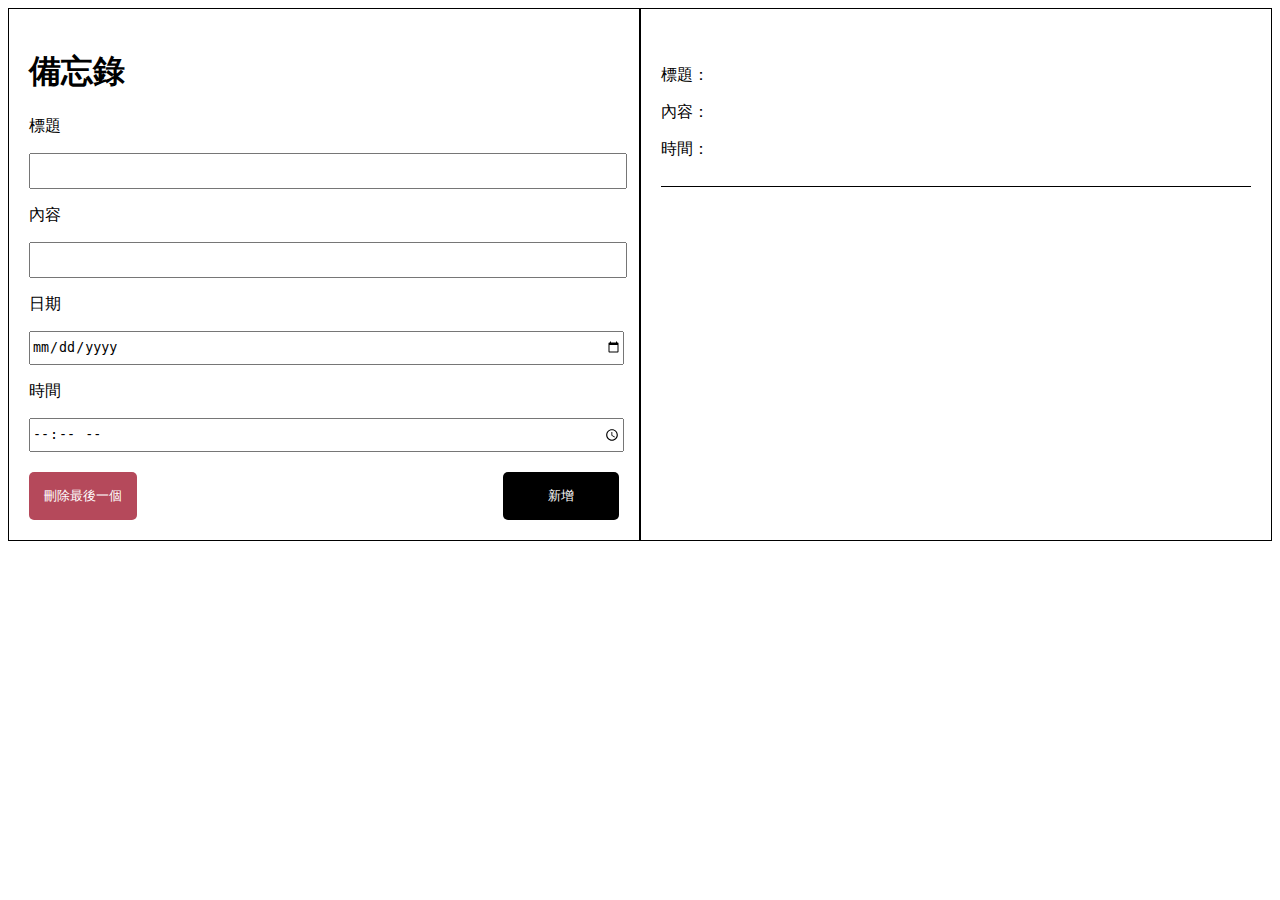
==== practice-memo-app/index.html @ 416747a8 "practice for a memo app" ====
<!DOCTYPE html>
<html lang="en">
<head>
  <meta charset="UTF-8">
  <meta name="viewport" content="width=device-width, initial-scale=1.0">
  <link rel="stylesheet" href="style.css">
  <title>Document</title>
</head>
<body>
  <div class="all">
    <div class="app">
      <h1>備忘錄</h1>
      <p>標題</p>
      <input type="text" id="title"/>
      <p>內容</p>
      <input type="text" id="content" />
      <p>日期</p>
      <input type="date" id="date"/>
      <p>時間</p>
      <input type="time" id="time"/>

    <div class="all">
      <button class="remove" id="deletedBtn">刪除最後一個</button>
      <button class="add" id="addedBtn">新增</button>
    </div>

    </div>
    <div class="memo">
      <div class="list" id="list">
        <div class="item">
          <div>
            <p>標題：</p>
            <p>內容：</p>
            <p>時間：</p>
          </div>
        </div>
      </div>
    </div>
  </div>
  <script src="script.js"></script>
</body>
</html>
---- practice-memo-app/style.css ----
.all {
  width: 100%;
  display: flex;
  justify-content: space-between;
}
.app {
  width: 50%;
  padding: 20px;
  border: 1px solid #000;
  box-sizing: border-box;
}

.memo {
  width: 50%;
  padding: 20px;
  border: 1px solid #000;
  box-sizing: border-box;
}

input {
  width: 100%;
  height: 30px;
}

.add {
  margin-top: 20px;
  background-color: #000;
  color: #fff;
  border: 0;
  border-radius: 5px;
  box-sizing: border-box;
  padding: 15px 45px;
}

.list {
  padding-top: 20px;
}

.item {
  width: 100%;
  border-bottom: 1px solid #000;
  margin-bottom: 10px;
  padding-bottom: 10px;
  display: flex;
  justify-content: space-between;
  align-items: center;
}

.remove {
  background-color: #b5495b;
  margin-top: 20px;
  color: #fff;
  border: 0;
  border-radius: 5px;
  box-sizing: border-box;
  /* width: 100%; */
  padding: 15px;
}
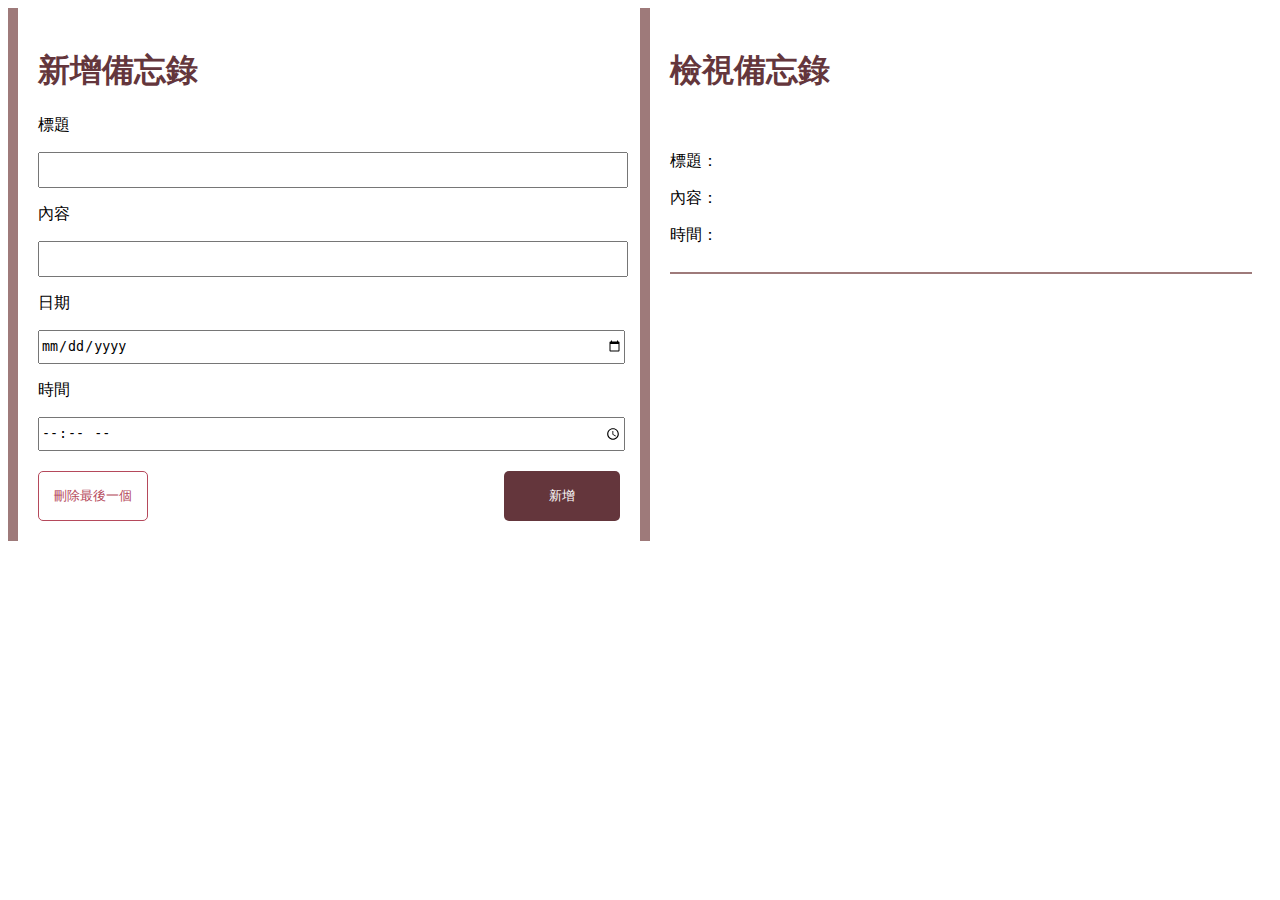
==== commit 2d5e42b7: "modify the style of memo app" ====
--- a/practice-memo-app/index.html
+++ b/practice-memo-app/index.html
@@ -9,7 +9,7 @@
 <body>
   <div class="all">
     <div class="app">
-      <h1>備忘錄</h1>
+      <h1>新增備忘錄</h1>
       <p>標題</p>
       <input type="text" id="title"/>
       <p>內容</p>
@@ -26,6 +26,7 @@
 
     </div>
     <div class="memo">
+      <h1>檢視備忘錄</h1>
       <div class="list" id="list">
         <div class="item">
           <div>
--- a/practice-memo-app/style.css
+++ b/practice-memo-app/style.css
@@ -3,17 +3,26 @@
   display: flex;
   justify-content: space-between;
 }
+
+h1 {
+  color: #64363c;
+}
+
+p {
+  font-weight: 500;
+}
 .app {
   width: 50%;
   padding: 20px;
-  border: 1px solid #000;
+  /* background-color: #9e7a7a; */
+  border-left: 10px solid #9e7a7a;
   box-sizing: border-box;
 }
 
 .memo {
   width: 50%;
   padding: 20px;
-  border: 1px solid #000;
+  border-left: 10px solid #9e7a7a;
   box-sizing: border-box;
 }
 
@@ -24,7 +33,7 @@
 
 .add {
   margin-top: 20px;
-  background-color: #000;
+  background-color: #64363c;
   color: #fff;
   border: 0;
   border-radius: 5px;
@@ -38,7 +47,7 @@
 
 .item {
   width: 100%;
-  border-bottom: 1px solid #000;
+  border-bottom: 2px solid #9e7a7a;
   margin-bottom: 10px;
   padding-bottom: 10px;
   display: flex;
@@ -47,10 +56,11 @@
 }
 
 .remove {
-  background-color: #b5495b;
+  background-color: transparent;
+  border: 1px solid #b5495b;
   margin-top: 20px;
-  color: #fff;
-  border: 0;
+  color: #b5495b;
+  /* border: 0; */
   border-radius: 5px;
   box-sizing: border-box;
   /* width: 100%; */
